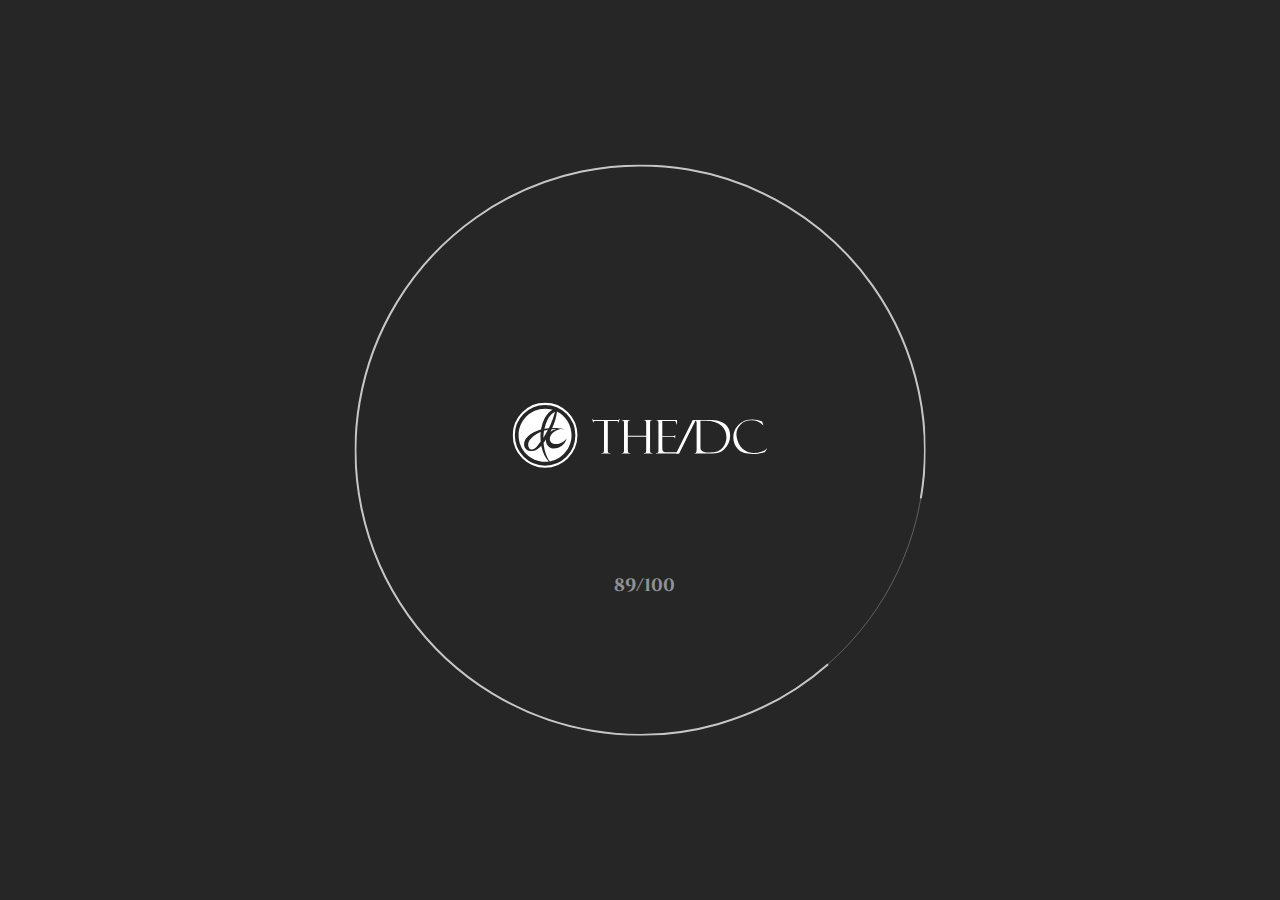
==== blog.html @ b0a25c0a "test" ====
<!DOCTYPE html>
<html lang="en">
  <head>
    <meta charset="utf-8"/>
    <meta http-equiv="x-ua-compatible" content="ie=edge"/>
    <title>LDC | BLOG</title>
    <meta name="viewport" content="width=device-width, initial-scale=1, shrink-to-fit=no"/>
    <meta content="telephone=no" name="format-detection"/>
    <meta name="HandheldFriendly" content="true"/>
    <!-- Google Fonts -->
    <link rel="stylesheet" type="text/css" href="https://fonts.googleapis.com/css?family=Cinzel:400,700%7CRaleway:500,500i,600,700%7CMaterial+Icons&amp;display=swap"/>
    <!-- Template Vendor's Stylesheet -->
    <link rel="stylesheet" type="text/css" href="css/vendor.css"/>
    <!-- Template Main Stylesheet -->
    <link rel="stylesheet" type="text/css" href="css/main.css"/>
    <link rel="stylesheet" type="text/css" href="css/app.css"/>
    <!-- Favicons & App Icons -->
    <link rel="apple-touch-icon" sizes="57x57" href="img/content/apple-icon-57x57.png"/>
    <link rel="apple-touch-icon" sizes="60x60" href="img/content/apple-icon-60x60.png"/>
    <link rel="apple-touch-icon" sizes="72x72" href="img/content/apple-icon-72x72.png"/>
    <link rel="apple-touch-icon" sizes="76x76" href="img/content/apple-icon-76x76.png"/>
    <link rel="apple-touch-icon" sizes="114x114" href="img/content/apple-icon-114x114.png"/>
    <link rel="apple-touch-icon" sizes="120x120" href="img/content/apple-icon-120x120.png"/>
    <link rel="apple-touch-icon" sizes="144x144" href="img/content/apple-icon-144x144.png"/>
    <link rel="apple-touch-icon" sizes="152x152" href="img/content/apple-icon-152x152.png"/>
    <link rel="apple-touch-icon" sizes="180x180" href="img/content/apple-icon-180x180.png"/>
    <link rel="icon" type="image/png" sizes="192x192" href="img/content/android-icon-192x192.png"/>
    <link rel="icon" type="image/png" sizes="32x32" href="img/content/favicon-32x32.png"/>
    <link rel="icon" type="image/png" sizes="96x96" href="img/content/favicon-96x96.png"/>
    <link rel="icon" type="image/png" sizes="16x16" href="img/content/favicon-16x16.png"/>
    <link rel="manifest" href="img/content/manifest.json"/>
    <meta name="msapplication-TileColor" content="#ffffff"/>
    <meta name="msapplication-TileImage" content="img/content/ms-icon-144x144.png"/>
    <meta name="theme-color" content="#ffffff"/>
    <link rel="icon" type="image/x-icon" href="img/content/favicon.ico"/>
  </head>
  <body>
    <div data-barba="wrapper">
      <!-- PAGE PRELOADER -->
      <div class="preloader text-center bg-dark-2" id="js-preloader" data-arts-theme-text="light">
        <div class="preloader__content">
          <!-- header -->
          <div class="preloader__header mt-auto">
            <img class="preloader__logo" src="img/general/logo-white.svg" alt="logo-preloader" height="50px"/>
          </div>
                    
          <!-- - header -->
          <!-- counter -->
          <div class="preloader__counter h5"><span class="preloader__counter-number preloader__counter-current">0</span><span class="preloader__counter-divider">/</span><span class="preloader__counter-number preloader__counter-total">100</span></div>
          <!-- - counter -->
          <!-- circle holder -->
          <div class="preloader__circle"></div>
          <!-- - circle holder -->
        </div>
      </div>
      <!-- - PAGE PRELOADER -->
      <!-- Loading Spinner -->
      <svg class="spinner d-lg-none" id="js-spinner" width="65px" height="65px" viewBox="0 0 66 66" xmlns="http://www.w3.org/2000/svg">
        <circle class="spinner__path" fill="none" stroke-width="6" stroke-linecap="round" cx="33" cy="33" r="30"></circle>
      </svg>
      <!-- - Loading Spinner -->
      <!-- Transition Curtain-->
      <!-- TRANSITION CURTAINS -->
      <!-- page curtain AJAX transition -->
      <div class="curtain transition-curtain" id="js-page-transition-curtain">
        <div class="curtain__wrapper-svg">
          <svg class="curtain-svg" viewBox="0 0 1920 1080" preserveAspectRatio="none" version="1.1" xmlns="http://www.w3.org/2000/svg" xmlns:xlink="http://www.w3.org/1999/xlink">
            <!-- Default Rectangle -->
            <path class="curtain-svg__normal" d="M0,0 C305.333333,0 625.333333,0 960,0 C1294.66667,0 1614.66667,0 1920,0 L1920,1080 C1614.66667,1080 1294.66667,1080 960,1080 C625.333333,1080 305.333333,1080 0,1080 L0,0 Z"></path>
            <!-- - Default Rectangle -->
            <!-- Curve Top -->
            <path class="curtain-svg__curve curtain-svg__curve_top-desktop" d="M0,300 C305.333333,100 625.333333,0 960,0 C1294.66667,0 1614.66667,100 1920,300 L1920,1080 C1614.66667,1080 1294.66667,1080 960,1080 C625.333333,1080 305.333333,1080 0,1080 L0,300 Z"></path>
            <path class="curtain-svg__curve curtain-svg__curve_top-mobile" d="M0,150 C305.333333,50 625.333333,0 960,0 C1294.66667,0 1614.66667,50 1920,150 L1920,1080 C1614.66667,1080 1294.66667,1080 960,1080 C625.333333,1080 305.333333,1080 0,1080 L0,150 Z"></path>
            <!-- - Curve Top -->
            <!-- Curve Bottom -->
            <path class="curtain-svg__curve curtain-svg__curve_bottom-desktop" d="M0,0 C305.333333,0 625.333333,0 960,0 C1294.66667,0 1614.66667,0 1920,0 L1920,1080 C1614.66667,980 1294.66667,930 960,930 C625.333333,930 305.333333,980 0,1080 L0,0 Z"></path>
            <path class="curtain-svg__curve curtain-svg__curve_bottom-mobile" d="M0,0 C305.333333,0 625.333333,0 960,0 C1294.66667,0 1614.66667,0 1920,0 L1920,1080 C1614.66667,1030 1294.66667,1005 960,1005 C625.333333,1005 305.333333,1030 0,1080 L0,0 Z"></path>
            <!-- - Curve Bottom -->
          </svg>
        </div>
      </div>
      <!-- - page curtain AJAX transition -->
      <!-- header curtain show/hide -->
      <div class="header-curtain curtain" id="js-header-curtain">
        <div class="curtain__wrapper-svg">
          <svg class="curtain-svg" viewBox="0 0 1920 1080" preserveAspectRatio="none" version="1.1" xmlns="http://www.w3.org/2000/svg" xmlns:xlink="http://www.w3.org/1999/xlink">
            <!-- Default Rectangle -->
            <path class="curtain-svg__normal" d="M0,0 C305.333333,0 625.333333,0 960,0 C1294.66667,0 1614.66667,0 1920,0 L1920,1080 C1614.66667,1080 1294.66667,1080 960,1080 C625.333333,1080 305.333333,1080 0,1080 L0,0 Z"></path>
            <!-- - Default Rectangle -->
            <!-- Curve Top -->
            <path class="curtain-svg__curve curtain-svg__curve_top-desktop" d="M0,300 C305.333333,100 625.333333,0 960,0 C1294.66667,0 1614.66667,100 1920,300 L1920,1080 C1614.66667,1080 1294.66667,1080 960,1080 C625.333333,1080 305.333333,1080 0,1080 L0,300 Z"></path>
            <path class="curtain-svg__curve curtain-svg__curve_top-mobile" d="M0,150 C305.333333,50 625.333333,0 960,0 C1294.66667,0 1614.66667,50 1920,150 L1920,1080 C1614.66667,1080 1294.66667,1080 960,1080 C625.333333,1080 305.333333,1080 0,1080 L0,150 Z"></path>
            <!-- - Curve Top -->
            <!-- Curve Bottom -->
            <path class="curtain-svg__curve curtain-svg__curve_bottom-desktop" d="M0,0 C305.333333,0 625.333333,0 960,0 C1294.66667,0 1614.66667,0 1920,0 L1920,1080 C1614.66667,980 1294.66667,930 960,930 C625.333333,930 305.333333,980 0,1080 L0,0 Z"></path>
            <path class="curtain-svg__curve curtain-svg__curve_bottom-mobile" d="M0,0 C305.333333,0 625.333333,0 960,0 C1294.66667,0 1614.66667,0 1920,0 L1920,1080 C1614.66667,1030 1294.66667,1005 960,1005 C625.333333,1005 305.333333,1030 0,1080 L0,0 Z"></path>
            <!-- - Curve Bottom -->
          </svg>
        </div>
      </div>
      <!-- - header curtain show/hide -->
      <!-- header curtain AJAX transition -->
      <div class="header-curtain header-curtain_transition curtain" id="js-header-curtain-transition">
        <div class="curtain__wrapper-svg">
          <svg class="curtain-svg" viewBox="0 0 1920 1080" preserveAspectRatio="none" version="1.1" xmlns="http://www.w3.org/2000/svg" xmlns:xlink="http://www.w3.org/1999/xlink">
            <!-- Default Rectangle -->
            <path class="curtain-svg__normal" d="M0,0 C305.333333,0 625.333333,0 960,0 C1294.66667,0 1614.66667,0 1920,0 L1920,1080 C1614.66667,1080 1294.66667,1080 960,1080 C625.333333,1080 305.333333,1080 0,1080 L0,0 Z"></path>
            <!-- - Default Rectangle -->
            <!-- Curve Top -->
            <path class="curtain-svg__curve curtain-svg__curve_top-desktop" d="M0,300 C305.333333,100 625.333333,0 960,0 C1294.66667,0 1614.66667,100 1920,300 L1920,1080 C1614.66667,1080 1294.66667,1080 960,1080 C625.333333,1080 305.333333,1080 0,1080 L0,300 Z"></path>
            <path class="curtain-svg__curve curtain-svg__curve_top-mobile" d="M0,150 C305.333333,50 625.333333,0 960,0 C1294.66667,0 1614.66667,50 1920,150 L1920,1080 C1614.66667,1080 1294.66667,1080 960,1080 C625.333333,1080 305.333333,1080 0,1080 L0,150 Z"></path>
            <!-- - Curve Top -->
            <!-- Curve Bottom -->
            <path class="curtain-svg__curve curtain-svg__curve_bottom-desktop" d="M0,0 C305.333333,0 625.333333,0 960,0 C1294.66667,0 1614.66667,0 1920,0 L1920,1080 C1614.66667,980 1294.66667,930 960,930 C625.333333,930 305.333333,980 0,1080 L0,0 Z"></path>
            <path class="curtain-svg__curve curtain-svg__curve_bottom-mobile" d="M0,0 C305.333333,0 625.333333,0 960,0 C1294.66667,0 1614.66667,0 1920,0 L1920,1080 C1614.66667,1030 1294.66667,1005 960,1005 C625.333333,1005 305.333333,1030 0,1080 L0,0 Z"></path>
            <!-- - Curve Bottom -->
          </svg>
        </div>
      </div>
      <!-- - header curtain AJAX transition -->
      <!-- - TRANSITION CURTAINS -->
      <!-- Cursor Follower-->
      <div class="cursor" id="js-cursor">
        <div class="cursor__wrapper">
          <!-- circles -->
          <div class="cursor__follower">
            <svg version="1.1" xmlns="http://www.w3.org/2000/svg" xmlns:xlink="http://www.w3.org/1999/xlink">
              <circle id="inner" cx="25" cy="25" r="24" style="opacity: 0.6;"></circle>
              <circle id="outer" cx="25" cy="25" r="24" style="stroke-dashoffset: 252.327; stroke-dasharray: 0px, 999999px;"></circle>
            </svg>
          </div>
          <!-- - circles -->
          <!-- arrows -->
          <div class="cursor__arrows">
            <div class="cursor__arrow cursor__arrow_up material-icons">keyboard_arrow_up</div>
            <div class="cursor__arrow cursor__arrow_down material-icons">keyboard_arrow_down</div>
            <div class="cursor__arrow cursor__arrow_left material-icons">keyboard_arrow_left</div>
            <div class="cursor__arrow cursor__arrow_right material-icons">keyboard_arrow_right</div>
          </div>
          <!-- - arrows -->
          <!-- label holder -->
          <div class="cursor__label"></div>
          <!-- - label holder -->
          <!-- icon holder -->
          <div class="cursor__icon material-icons"></div>
          <!-- - icon holder -->
        </div>
      </div>
      <!-- - Cursor Follower-->
      <!-- PAGE HEADER -->
      <header class="header header_menu-right header_fixed container-fluid js-header-sticky" id="page-header" data-arts-theme-text="light" data-arts-header-sticky-theme="bg-dark-2" data-arts-header-logo="secondary" data-arts-header-sticky-logo="secondary" data-arts-header-overlay-theme="dark" data-arts-header-overlay-background="#000">
        <!-- top bar -->
        <div class="header__container header__controls">
          <div class="row justify-content-between align-items-center">
            <!-- logo -->
            <div class="col-auto header__col header__col-left"><a class="logo" href="index.html" target="_blank">
                <div class="logo__wrapper-img">
                  <!-- primary logo version (for light backgrounds)--><img class="logo__img-primary" src="img/general/logo-black.svg" alt="logo" height="20"/>
                  <!-- secondary logo version (for dark backgrounds)--><img class="logo__img-secondary" src="img/general/logo-white.svg" alt="logo" height="20"/>
                </div></a>
            </div>
            <!-- - logo -->
            <!-- burger icon -->
            <div class="col-auto header__col">
              <div class="header__burger" id="js-burger" data-arts-cursor="data-arts-cursor" data-arts-cursor-scale="1.7" data-arts-cursor-magnetic="data-arts-cursor-magnetic" data-arts-cursor-hide-native="true">
                <div class="header__burger-line"></div>
                <div class="header__burger-line"></div>
                <div class="header__burger-line"></div>
              </div>
            </div>
            <!-- - burger icon -->
            <!-- "back" button for submenu nav -->
            <div class="header__overlay-menu-back" id="js-submenu-back">
              <div class="arrow arrow-left js-arrow arrow_mini" data-arts-cursor="data-arts-cursor" data-arts-cursor-hide-native="true" data-arts-cursor-scale="0" data-arts-cursor-magnetic="data-arts-cursor-magnetic">
                <svg class="svg-circle" viewBox="0 0 60 60" version="1.1" xmlns="http://www.w3.org/2000/svg" xmlns:xlink="http://www.w3.org/1999/xlink">
                  <circle class="circle" cx="30" cy="30" r="29" fill="none"></circle>
                </svg>
                <div class="arrow__pointer arrow-left__pointer"></div>
                <div class="arrow__triangle"></div>
              </div>
            </div>
            <!-- - "back" button for submenu nav -->
          </div>
        </div>
        <!-- - top bar -->
        <!-- fullscreen overlay container -->
        <div class="header__wrapper-overlay-menu container-fluid container-fluid_paddings">
          <!-- fullscreen menu -->
          <div class="header__wrapper-menu">
            <ul class="menu-overlay js-menu-overlay">
              <li class="menu-item-has-children"><a class="h2 js-href-home" href="#" data-pjax-link="overlayMenu">
                <div class="menu-overlay__item-wrapper split-text js-split-text" data-split-text-type="lines">Home</div></a>
              </li>
              <li class="menu-item-has-children"><a class="h2 js-href-blog" href="#" data-pjax-link="overlayMenu">
                  <div class="menu-overlay__item-wrapper split-text js-split-text" data-split-text-type="lines">Blog</div></a>
              </li>
              <li class="menu-item-has-children"><a class="h2 js-href-portfolio" href="#" data-pjax-link="overlayMenu">
                  <div class="menu-overlay__item-wrapper split-text js-split-text" data-split-text-type="lines">Portfolio</div></a>
              </li>
              <li class="menu-item-has-children"><a class="h2 js-href-about" href="#" data-pjax-link="overlayMenu">
                  <div class="menu-overlay__item-wrapper split-text js-split-text" data-split-text-type="lines">About</div></a>
              </li>
            </ul>
          </div>
          <!-- - fullscreen menu -->
          <!-- fullscreen widgets -->
          <div class="header__wrapper-overlay-widgets">
            <div class="row">
              <!-- widget TEXT -->
              <div class="col-lg-4 header__widget">
                <div class="header__widget-title small-caps js-split-text split-text" data-split-text-type="lines">Contacts</div>
                <div class="header__widget-content js-split-text split-text" data-split-text-type="lines">
                  <p>
                    <a class="js-info-email" href="#"></a>
                    <p class="js-info-phone"></p>
                  </p>
                </div>
              </div>
              <!-- - widget TEXT -->
              <!-- widget TEXT -->
              <div class="col-lg-4 header__widget">
                <div class="header__widget-title small-caps js-split-text split-text" data-split-text-type="lines">Office</div>
                <div class="header__widget-content js-split-text split-text" data-split-text-type="lines">
                  <p class="js-info-address"></p>
                </div>
              </div>
              <!-- - widget TEXT -->
              <!-- widget TEXT -->
              <div class="col-lg-4 header__widget">
                <div class="header__widget-title small-caps js-split-text split-text" data-split-text-type="lines">Want to Work with Me?</div>
                <div class="header__widget-content js-split-text split-text" data-split-text-type="lines">
                  <p><a class="js-href-about" href="#">Get in Touch</a><br/>
                  </p>
                </div>
              </div>
              <!-- - widget TEXT -->
            </div>
          </div>
          <!-- - fullscreen widgets -->
        </div>
        <!-- - fullscreen overlay container -->
      </header>
      <!-- - PAGE HEADER -->
      <!-- PAGE MAIN -->
      <div class="js-smooth-scroll bg-dark-1" id="page-wrapper" data-barba="container" data-arts-theme-text="light">
        <main class="page-wrapper__content">
          <!-- section MASTHEAD CONTAINER BOTTOM -->
          <section class="section section-masthead pt-large pb-medium text-center" data-arts-os-animation="data-arts-os-animation" data-background-color="var(--color-dark-1)">
            <div class="section-masthead__inner container-fluid">
              <header class="row section-masthead__header justify-content-center">
                <div class="col">
                  <div class="section-masthead__subheading small-caps mt-0 mb-1 mb-md-2 split-text js-split-text" data-split-text-type="lines,words" data-split-text-set="words"><span>La vie. L'amour. Le rire</span></div>
                  <div class="w-100"></div>
                  <div class="section-masthead__heading split-text js-split-text" data-split-text-type="lines,words" data-split-text-set="words">
                    <h1 class="h1 mt-0 mb-0">MY BLOG</h1>
                  </div>
                  <div class="w-100"></div>
                  <div class="section__headline mt-2 mx-auto"></div>
                </div>
              </header>
            </div>
          </section>
          <!-- - section MASTHEAD CONTAINER BOTTOM -->
          <!-- section BLOG LIST SIDEBAR -->
          <section class="section section-blog pb-medium">
            <div class="container">
              <div class="row justify-content-between">
                <div class="col-lg-8 section-blog__posts">
                  <!-- posts -->
                  <div class="section-blog__wrapper-post">
                    <article class="figure-post">
                      <div class="figure-post__media"><a class="lazy" href="blog-list-single-post-sidebar.html"><img data-src="img/assets/sectionBlog/post-1-1.jpg" width="1920" height="1280" src="#" alt=""/>
                          <time class="figure-post__date" datetime="2020-02-01T04:16:44+00:00"><span class="figure-post__date-day h3">20</span><span class="figure-post__date-month">Feb</span></time></a></div>
                      <div class="figure-post__wrapper-info mt-3 small-caps">
                        <ul class="post-meta">
                          <li>
                            <ul>
                              <li><a href="#">Lifestyle</a></li>
                            </ul>
                          </li>
                          <li><a href="#">3 Comments</a></li>
                          <li><a href="#">admin</a></li>
                        </ul>
                      </div>
                      <div class="figure-post__header mt-1"><a class="d-block" href="blog-list-single-post-sidebar.html">
                          <h2 class="h3 mt-0">Motivational Sayings. The Ten Greatest Ones</h2></a></div>
                      <div class="figure-post__content">
                        <p>Esteem put uneasy set piqued son depend her others. Two dear held mrs feet view her old fine. Bore can led than how has rank. Discovery any extensive has commanded direction. Short at front which blind as.</p>
                      </div>
                      <div class="figure-post__wrapper-readmore mt-1 mt-md-2 text-right"><a class="button button_bordered button_white" data-hover="Read More" href="blog-list-single-post-sidebar.html"><span class="button__label-hover">Read More</span></a>
                      </div>
                    </article>
                  </div>
                  <div class="section-blog__wrapper-post">
                    <article class="figure-post">
                      <div class="figure-post__media"><a class="lazy" href="blog-list-single-post-sidebar.html"><img data-src="img/assets/sectionBlog/post-2-1.jpg" width="1920" height="1280" src="#" alt=""/>
                          <time class="figure-post__date" datetime="2020-02-01T04:16:44+00:00"><span class="figure-post__date-day h3">19</span><span class="figure-post__date-month">Feb</span></time></a></div>
                      <div class="figure-post__wrapper-info mt-3 small-caps">
                        <ul class="post-meta">
                          <li>
                            <ul>
                              <li><a href="#">Photography</a></li>
                            </ul>
                          </li>
                          <li><a href="#">1 Comment</a></li>
                          <li><a href="#">admin</a></li>
                        </ul>
                      </div>
                      <div class="figure-post__header mt-1"><a class="d-block" href="blog-list-single-post-sidebar.html">
                          <h2 class="h3 mt-0">Make It Your Destiny To Accomplish Great Things In Your Life</h2></a></div>
                      <div class="figure-post__content">
                        <p>Weather adapted prepare oh is calling. These wrong of he which there smile to my front. He fruit oh enjoy it of whose table. Cultivated occasional old her unpleasing unpleasant. At as do be against pasture covered viewing started. Enjoyed me settled mr respect no spirits civilly.</p>
                      </div>
                      <div class="figure-post__wrapper-readmore mt-1 mt-md-2 text-right"><a class="button button_bordered button_black" data-hover="Read More" href="blog-list-single-post-sidebar.html"><span class="button__label-hover">Read More</span></a>
                      </div>
                    </article>
                  </div>
                  <div class="section-blog__wrapper-post">
                    <article class="figure-post">
                      <div class="figure-post__media"><a class="lazy" href="blog-list-single-post-sidebar.html"><img data-src="img/assets/sectionBlog/post-3-1.jpg" width="1920" height="1280" src="#" alt=""/>
                          <time class="figure-post__date" datetime="2020-02-01T04:16:44+00:00"><span class="figure-post__date-day h3">17</span><span class="figure-post__date-month">Feb</span></time></a></div>
                      <div class="figure-post__wrapper-info mt-3 small-caps">
                        <ul class="post-meta">
                          <li>
                            <ul>
                              <li><a href="#">Photography</a></li>
                            </ul>
                          </li>
                          <li><a href="#">No Comments</a></li>
                          <li><a href="#">admin</a></li>
                        </ul>
                      </div>
                      <div class="figure-post__header mt-1"><a class="d-block" href="blog-list-single-post-sidebar.html">
                          <h2 class="h3 mt-0">The Small Change That Creates Massive Results In Your Life</h2></a></div>
                      <div class="figure-post__content">
                        <p>Age why the therefore education unfeeling for arranging. Above again money own scale maids ham least led. Returned settling produced strongly ecstatic use yourself way. Repulsive extremity enjoyment she perceived nor.</p>
                      </div>
                      <div class="figure-post__wrapper-readmore mt-1 mt-md-2 text-right"><a class="button button_bordered button_black" data-hover="Read More" href="blog-list-single-post-sidebar.html"><span class="button__label-hover">Read More</span></a>
                      </div>
                    </article>
                  </div>
                  <div class="section-blog__wrapper-post">
                    <article class="figure-post">
                      <div class="figure-post__media"><a class="lazy" href="blog-list-single-post-sidebar.html"><img data-src="img/assets/sectionBlog/post-4-1.jpg" width="1920" height="1280" src="#" alt=""/>
                          <time class="figure-post__date" datetime="2020-02-01T04:16:44+00:00"><span class="figure-post__date-day h3">16</span><span class="figure-post__date-month">Feb</span></time></a></div>
                      <div class="figure-post__wrapper-info mt-3 small-caps">
                        <ul class="post-meta">
                          <li>
                            <ul>
                              <li><a href="#">Lifestyle</a></li>
                            </ul>
                          </li>
                          <li><a href="#">4 Comments</a></li>
                          <li><a href="#">admin</a></li>
                        </ul>
                      </div>
                      <div class="figure-post__header mt-1"><a class="d-block" href="blog-list-single-post-sidebar.html">
                          <h2 class="h3 mt-0">Use Your Reset Button To Change Your Vibration</h2></a></div>
                      <div class="figure-post__content">
                        <p>Behaviour new set existence dashwoods. It satisfied to mr commanded consisted disposing engrossed. Tall snug do of till on easy. Form not calm new fail.</p>
                      </div>
                      <div class="figure-post__wrapper-readmore mt-1 mt-md-2 text-right"><a class="button button_bordered button_black" data-hover="Read More" href="blog-list-single-post-sidebar.html"><span class="button__label-hover">Read More</span></a>
                      </div>
                    </article>
                  </div>
                  <div class="section-blog__wrapper-post">
                    <article class="figure-post">
                      <div class="figure-post__media"><a class="lazy" href="blog-list-single-post-sidebar.html"><img data-src="img/assets/sectionBlog/post-5-1.jpg" width="1920" height="1280" src="#" alt=""/>
                          <time class="figure-post__date" datetime="2020-02-01T04:16:44+00:00"><span class="figure-post__date-day h3">15</span><span class="figure-post__date-month">Feb</span></time></a></div>
                      <div class="figure-post__wrapper-info mt-3 small-caps">
                        <ul class="post-meta">
                          <li>
                            <ul>
                              <li><a href="#">Interviews</a></li>
                            </ul>
                          </li>
                          <li><a href="#">3 Comments</a></li>
                          <li><a href="#">admin</a></li>
                        </ul>
                      </div>
                      <div class="figure-post__header mt-1"><a class="d-block" href="blog-list-single-post-sidebar.html">
                          <h2 class="h3 mt-0">When You Are Down And Out How Do You Get Up And Go Forward</h2></a></div>
                      <div class="figure-post__content">
                        <p>Married he hearing am it totally removal. Remove but suffer wanted his lively length. Moonlight two applauded conveying end direction old principle but. Are expenses distance weddings perceive strongly who age domestic.</p>
                      </div>
                      <div class="figure-post__wrapper-readmore mt-1 mt-md-2 text-right"><a class="button button_bordered button_black" data-hover="Read More" href="blog-list-single-post-sidebar.html"><span class="button__label-hover">Read More</span></a>
                      </div>
                    </article>
                  </div>
                  <div class="section-blog__wrapper-post">
                    <article class="figure-post">
                      <div class="figure-post__media"><a class="lazy" href="blog-list-single-post-sidebar.html"><img data-src="img/assets/sectionBlog/post-6-1.jpg" width="1920" height="1280" src="#" alt=""/>
                          <time class="figure-post__date" datetime="2020-02-01T04:16:44+00:00"><span class="figure-post__date-day h3">15</span><span class="figure-post__date-month">Feb</span></time></a></div>
                      <div class="figure-post__wrapper-info mt-3 small-caps">
                        <ul class="post-meta">
                          <li>
                            <ul>
                              <li><a href="#">Tips &amp; Tricks</a></li>
                            </ul>
                          </li>
                          <li><a href="#">9 Comments</a></li>
                          <li><a href="#">admin</a></li>
                        </ul>
                      </div>
                      <div class="figure-post__header mt-1"><a class="d-block" href="blog-list-single-post-sidebar.html">
                          <h2 class="h3 mt-0">Hypnosis 12 Steps To Acquire Mind Power</h2></a></div>
                      <div class="figure-post__content">
                        <p>Esteem put uneasy set piqued son depend her others. Two dear held mrs feet view her old fine. Bore can led than how has rank. Discovery any extensive has commanded direction. Short at front which blind as.</p>
                      </div>
                      <div class="figure-post__wrapper-readmore mt-1 mt-md-2 text-right"><a class="button button_bordered button_black" data-hover="Read More" href="blog-list-single-post-sidebar.html"><span class="button__label-hover">Read More</span></a>
                      </div>
                    </article>
                  </div>
                  <!-- - posts -->
                  <!-- pagination -->
                  <div class="section-blog__wrapper-pagination">
                    <nav class="pagination">
                      <div class="nav-links">
                        <!-- prev --><a class="page-numbers prev material-icons" href="#">keyboard_arrow_left</a>
                        <!-- - prev  -->
                        <!-- numbers container -->
                        <div class="nav-links__container"><span class="page-numbers current">1</span><a class="page-numbers" href="#">2</a><span class="page-numbers dots">...</span><a class="page-numbers" href="#">4</a></div>
                        <!-- - numbers container -->
                        <!-- next --><a class="page-numbers next material-icons" href="#">keyboard_arrow_right</a>
                        <!-- - next -->
                      </div>
                    </nav>
                  </div>
                  <!-- - pagination -->
                </div>
                <!-- sidebar -->
                <div class="col-lg-3 section-blog__sidebar">
                  <aside class="sidebar sidebar_no-margin-last-widget widget-area">
                    <!-- widget SEARCH -->
                    <section class="widget widget_search">
                      <!-- header -->
                      <!-- - header -->
                      <!-- content -->
                      
                      <section class="section section-content clearfix text-center" data-arts-os-animation="data-arts-os-animation">
                        <div class="section-content__inner">
                          <div class="figure-testimonial__sign mx-auto"><img src="img/general/quote-white.svg" alt="alt"/></div>
                          
                          <div class="section-content__heading split-text js-split-text" data-split-text-type="lines,words" data-split-text-set="words">
                            <h6>Le bonheur est souvent la seule chose qu’on puisse donner sans l’avoir et c’est en le donnant qu’on l’acquiert.
                            </h6>
                          </div>
                          <div class="w-100"></div>
                          <div class="section__headline mt-1 mt-md-2 mx-auto"></div>
                          <div class="w-100"></div>
                        </div>
                      </section>
                      <!-- - content -->
                    </section>
                    <!-- - widget SEARCH -->
                    <!-- widget CATEGORIES LIST -->
                    <section class="widget widget_categories">
                      <!-- header -->
                      <h2 class="widgettitle">Categories</h2>
                      <!-- - header -->
                      <!-- content -->
                      <ul>
                        <li class="cat-item"><a href="#">Interior Design</a><span>10</span></li>
                        <li class="cat-item"><a href="#">Development</a><span>5</span></li>
                        <li class="cat-item"><a href="#">Creative Life</a><span>8</span></li>
                        <li class="cat-item"><a href="#">Travel</a><span>2</span></li>
                        <li class="cat-item"><a href="#">Interviews</a><span>4</span>
                          <ul class="children">
                            <li class="cat-item"><a href="#">Child Category 01</a><span>1</span></li>
                            <li class="cat-item"><a href="#">Child Category 02</a><span>1</span></li>
                            <li class="cat-item"><a href="#">Child Category 03</a><span>1</span>
                              <ul class="children">
                                <li class="cat-item"><a href="#">Grandchild Category</a><span>1</span></li>
                              </ul>
                            </li>
                            <li class="cat-item"><a href="#">Child Category 04</a><span>1</span></li>
                            <li class="cat-item"><a href="#">Child Category 05</a><span>1</span></li>
                          </ul>
                        </li>
                      </ul>
                      <!-- - content -->
                    </section>
                    <!-- - widget CATEGORIES LIST -->
                    <!-- widget RECENT POSTS -->
                    <section class="widget widget_recent_entries">
                      <!-- header -->
                      <h2 class="widgettitle">Recent Posts</h2>
                      <!-- - header -->
                      <!-- content -->
                      <ul>
                        <li><a href="#"><span>A Brief History Of Creation</span></a>
                          <div class="post-date">07 Feb 2020</div>
                        </li>
                        <li><a href="#"><span>Peace On Earth A Wonderful Wish But</span></a>
                          <div class="post-date">04 Feb 2020</div>
                        </li>
                        <li><a href="#"><span>Know Yourself Your Inner Power</span></a>
                          <div class="post-date">29 Jan 2020</div>
                        </li>
                      </ul>
                      <!-- - content -->
                    </section>
                    <!-- - widget RECENT POSTS -->
                    <!-- widget TAGS -->
                    <section class="widget widget_tag_cloud">
                      <!-- header -->
                      <h2 class="widgettitle">Tags</h2>
                      <!-- - header -->
                      <!-- content -->
                      <div class="tagcloud">
                        <ul>
                          <li><a class="tag-cloud-link" href="#">Premium</a></li>
                          <li><a class="tag-cloud-link" href="#">Creative</a></li>
                          <li><a class="tag-cloud-link" href="#">UX</a></li>
                          <li><a class="tag-cloud-link" href="#">Interior</a></li>
                          <li><a class="tag-cloud-link" href="#">Corporate</a></li>
                          <li><a class="tag-cloud-link" href="#">Motion</a></li>
                          <li><a class="tag-cloud-link" href="#">Photography</a></li>
                        </ul>
                      </div>
                      <!-- - content -->
                    </section>
                    <!-- - widget TAGS -->
                  </aside>
                </div>
                <!-- - sidebar -->
              </div>
            </div>
          </section>
          <!-- - section BLOG LIST SIDEBAR -->
        </main>
        <!-- PAGE FOOTER -->
        <footer class="footer container-fluid" id="page-footer" data-arts-theme-text="light" data-arts-footer-logo="secondary">
          <!-- widgets top area -->
          <div class="footer__area pt-md-5 pt-sm-3 pb-md-3 pb-sm-1 pt-2 pb-0 footer__area-border-top">
            <div class="row">
              <!-- call to action -->
              <div class="col-lg-5">
                <section class="widget widget_rhye_cta">
                  <!-- header -->
                  <h2 class="h2 mt-0 mb-0-5">Ready to Capture the Moments?</h2>
                  <!-- - header -->
                  <!-- button --><a class="button button_solid button_white mb-0-5" data-hover="Get in Touch" href="page-inner-contacts-1.html"><span class="button__label-hover">Get in Touch</span></a>
                  <!-- - button -->
                </section>
              </div>
              <!-- - call to action -->
              <div class="col-lg-7">
                <div class="row justify-content-lg-between">
                  <!-- widget MENU #1 -->
                  <div class="col-lg-3 col-sm-6 col-12">
                    <section class="widget widget_nav_menu">
                      <!-- header -->
                      <h2 class="widgettitle">2020' Works</h2>
                      <!-- - header -->
                      <!-- content -->
                      <ul class="menu js-menu">
                        <li><a href="project-details-1-fullscreen-center.html">Nordic Adventure</a>
                        </li>
                        <li><a href="project-details-2-bottom-center.html">Sunrise in Desert</a>
                        </li>
                        <li><a href="project-details-3-halfscreen-left-right.html">Cassio Apartment</a>
                        </li>
                        <li><a href="project-details-4-halfscreen-left-left.html">Nothern Wave</a>
                        </li>
                        <li><a href="project-details-5-bottom-container-center.html">On the Edge</a>
                        </li>
                        <li><a href="project-details-6-bottom-fullwidth.html">Paysage Fiction</a>
                        </li>
                        <li><a href="project-details-7-fullscreen-left.html">Silence &amp; Noise</a>
                        </li>
                      </ul>
                      <!-- - content -->
                    </section>
                  </div>
                  <!-- - widget MENU #1 -->
                  <!-- widget MENU #2 -->
                  <div class="col-lg-3 col-sm-6 col-12">
                    <section class="widget widget_nav_menu">
                      <!-- header -->
                      <h2 class="widgettitle">2019' Works</h2>
                      <!-- - header -->
                      <!-- content -->
                      <ul class="menu js-menu">
                        <li><a href="project-details-8-halfscreen-right-left.html">Minimalex Cosmetics</a>
                        </li>
                        <li><a href="project-details-9-fullscreen-center.html">La Isla Bonita</a>
                        </li>
                        <li><a href="project-details-10-halfscreen-left-right.html">Kinsey Premium Furniture</a>
                        </li>
                        <li><a href="project-details-11-fullscreen-center.html">Dancing in the Dark</a>
                        </li>
                        <li><a href="project-details-12-bottom-container-center.html">The Silent Listener</a>
                        </li>
                        <li><a href="project-details-13-bottom-container-center.html">Arrigo Casual Accessories</a>
                        </li>
                      </ul>
                      <!-- - content -->
                    </section>
                  </div>
                  <!-- - widget MENU #2 -->
                  <!-- widget MENU #3 -->
                  <div class="col-lg-3 col-sm-6 col-12">
                    <section class="widget widget_nav_menu">
                      <!-- header -->
                      <h2 class="widgettitle">Services</h2>
                      <!-- - header -->
                      <!-- content -->
                      <ul class="menu js-menu">
                        <li><a href="#">Weddings</a>
                        </li>
                        <li><a href="#">Portraits</a>
                        </li>
                        <li><a href="#">Commercial</a>
                        </li>
                        <li><a href="#">Studio</a>
                        </li>
                        <li><a href="#">Reportages</a>
                        </li>
                        <li><a href="#">Corporate</a>
                        </li>
                      </ul>
                      <!-- - content -->
                    </section>
                  </div>
                  <!-- - widget MENU #3 -->
                  <!-- widget MENU #4 -->
                  <div class="col-lg-3 col-sm-6 col-12">
                    <section class="widget widget_nav_menu">
                      <!-- header -->
                      <h2 class="widgettitle">Studio</h2>
                      <!-- - header -->
                      <!-- content -->
                      <ul class="menu js-menu">
                        <li><a href="page-inner-services-1.html">Services</a>
                        </li>
                        <li><a href="page-inner-about-1.html">About</a>
                        </li>
                        <li><a href="blog-grid-2-columns.html">Blog</a>
                        </li>
                        <li><a href="page-inner-contacts-1.html">Contacts</a>
                        </li>
                      </ul>
                      <!-- - content -->
                    </section>
                  </div>
                  <!-- - widget MENU #4 -->
                </div>
              </div>
            </div>
          </div>
          <!-- - widgets top area -->
          <!-- widgets bottom area -->
          <div class="footer__area footer__area-border-top pt-sm-3 pb-sm-1 pt-2 pb-0">
            <div class="row align-items-center">
              <!-- widget LOGO -->
              <div class="col-lg-3 footer__column text-center text-lg-left order-lg-1">
                <section class="widget widget_rhye_logo">
                  <!-- content --><a class="logo js-href-home" href="#">
                    <div class="logo__wrapper-img">
                      <!-- primary logo version (for light backgrounds)--><img class="logo__img-primary" src="img/general/logo-black.svg" alt="logo" height="20"/>
                      <!-- secondary logo version (for dark backgrounds)--><img class="logo__img-secondary" src="img/general/logo-white.svg" alt="logo" height="20"/>
                    </div></a>
                  <!-- - content -->
                </section>
              </div>
              <!-- - widget LOGO -->
              <!-- widget SOCIAL -->
              <div class="col-lg-3 footer__column text-center text-lg-right order-lg-3">
                <section class="widget widget_rhye_social">
                  <!-- content -->
                  <ul class="social">
                    <li class="social__item"><a class="fa fa-facebook js-href-facebook" href="#" target="_blank" rel="noopener noreferrer"></a></li>
                    <li class="social__item"><a class="fa fa-twitter js-href-twitter" href="#" target="_blank" rel="noopener noreferrer"></a></li>
                    <li class="social__item"><a class="fa fa-instagram js-href-instagram" href="#" target="_blank" rel="noopener noreferrer"></a></li>
                    <li class="social__item"><a class="fa fa-github js-href-github" href="#" target="_blank" rel="noopener noreferrer"></a></li>
                    <li class="social__item"><a class="fa fa-500px js-href-500px" href="#"  target="_blank" rel="noopener noreferrer"></a></li>
                  </ul>
                  <!-- - content -->
                </section>
              </div>
              <!-- - widget SOCIAL -->
              <!-- widget TEXT -->
              <div class="col-lg-6 footer__column text-center text-lg-center order-lg-2">
                <section class="widget widget_text">
                  <!-- content -->
                  <div class="textwidget">
                    <p><small>© 2017-<script>document.write(new Date().getFullYear());</script> <a class="js-href-home" href="#">DINHCUONG</a> – All rights reserved.</small></p>
                  </div>
                  <!-- - content -->
                </section>
              </div>
              <!-- - widget TEXT -->
            </div>
          </div>
          <!-- - widgetst bottom area -->
        </footer>
        <!-- - PAGE FOOTER -->
      </div>
      <!-- - PAGE MAIN -->
    </div>
    <canvas id="js-webgl"></canvas>
    <!-- PhotoSwipe -->
    <div class="pswp" tabindex="-1" role="dialog" aria-hidden="true" data-arts-theme-text="light">
      <!-- background -->
      <div class="pswp__bg"></div>
      <!-- - background -->
      <!-- slider wrapper -->
      <div class="pswp__scroll-wrap">
        <!-- slides holder (don't modify)-->
        <div class="pswp__container">
          <div class="pswp__item">
            <div class="pswp__img pswp__img--placeholder"></div>
          </div>
          <div class="pswp__item"></div>
          <div class="pswp__item"></div>
        </div>
        <!-- - slides holder (don't modify)-->
        <!-- UI -->
        <div class="pswp__ui pswp__ui--hidden">
          <!-- top bar -->
          <div class="pswp__top-bar">
            <div class="pswp__counter"></div>
            <button class="pswp__button pswp__button--close" title="Close (Esc)" data-arts-cursor="data-arts-cursor" data-arts-cursor-scale="1.2" data-arts-cursor-magnetic="data-arts-cursor-magnetic" data-arts-cursor-hide-native="true"></button>
            <button class="pswp__button pswp__button--fs" title="Toggle fullscreen" data-arts-cursor="data-arts-cursor" data-arts-cursor-scale="1.2" data-arts-cursor-magnetic="data-arts-cursor-magnetic" data-arts-cursor-hide-native="true"></button>
            <div class="pswp__preloader">
              <div class="pswp__preloader__icn">
                <div class="pswp__preloader__cut">
                  <div class="pswp__preloader__donut"></div>
                </div>
              </div>
            </div>
          </div>
          <!-- - top bar -->
          <!-- left arrow -->
          <div class="pswp__button pswp__button--arrow--left">
            <div class="arrow arrow-left js-arrow" data-arts-cursor="data-arts-cursor" data-arts-cursor-hide-native="true" data-arts-cursor-scale="0" data-arts-cursor-magnetic="data-arts-cursor-magnetic">
              <svg class="svg-circle" viewBox="0 0 60 60" version="1.1" xmlns="http://www.w3.org/2000/svg" xmlns:xlink="http://www.w3.org/1999/xlink">
                <circle class="circle" cx="30" cy="30" r="29" fill="none"></circle>
              </svg>
              <div class="arrow__pointer arrow-left__pointer"></div>
              <div class="arrow__triangle"></div>
            </div>
          </div>
          <!-- - left arrow -->
          <!-- right arrow -->
          <div class="pswp__button pswp__button--arrow--right">
            <div class="arrow arrow-right js-arrow" data-arts-cursor="data-arts-cursor" data-arts-cursor-hide-native="true" data-arts-cursor-scale="0" data-arts-cursor-magnetic="data-arts-cursor-magnetic">
              <svg class="svg-circle" viewBox="0 0 60 60" version="1.1" xmlns="http://www.w3.org/2000/svg" xmlns:xlink="http://www.w3.org/1999/xlink">
                <circle class="circle" cx="30" cy="30" r="29" fill="none"></circle>
              </svg>
              <div class="arrow__pointer arrow-right__pointer"></div>
              <div class="arrow__triangle"></div>
            </div>
          </div>
          <!-- - right arrow -->
          <!-- slide caption holder (don't modify) -->
          <div class="pswp__caption">
            <div class="pswp__caption__center text-center"></div>
          </div>
          <!-- - slide caption holder (don't modify) -->
        </div>
        <!-- - UI -->
      </div>
      <!-- slider wrapper -->
    </div>
    <!-- - PhotoSwipe -->
    <!-- List Hover Shaders -->
    <script id="list-hover-vs" type="x-shader/x-vertex">
      uniform vec2 uOffset;
      
      varying vec2 vUv;
      
      vec3 deformationCurve(vec3 position, vec2 uv, vec2 offset) {
        float M_PI = 3.1415926535897932384626433832795;
        position.x = position.x + (sin(uv.y * M_PI) * offset.x);
        position.y = position.y + (sin(uv.x * M_PI) * offset.y);
        return position;
      }
      
      void main() {
        vUv =  uv + (uOffset * 2.);
        vec3 newPosition = position;
        newPosition = deformationCurve(position,uv,uOffset);
        gl_Position = projectionMatrix * modelViewMatrix * vec4( newPosition, 1.0 );
      }
    </script>
    <script id="list-hover-fs" type="x-shader/x-fragment">
      uniform sampler2D uTexture;
      uniform float uAlpha;
      uniform float uScale;
      
      varying vec2 vUv;
      
      vec2 scaleUV(vec2 uv,float scale) {
        float center = 0.5;
        return ((uv - center) * scale) + center;
      }
      
      void main() {
        vec3 color = texture2D(uTexture,scaleUV(vUv,uScale)).rgb;
        gl_FragColor = vec4(color,uAlpha);
      }
      
    </script>
    <!-- - List Hover Shaders -->
    <!-- Slider Textures Shaders -->
    <script id="slider-textures-vs" type="x-shader/x-vertex">
      varying vec2 vUv;
      void main() {
        vUv = uv;
        gl_Position = projectionMatrix * modelViewMatrix * vec4( position, 1.0 );
      }
    </script>
    <script id="slider-textures-horizontal-fs" type="x-shader/x-fragment">
      varying vec2 vUv;
      
      uniform sampler2D texture;
      uniform sampler2D texture2;
      uniform sampler2D disp;
      
      uniform float dispFactor;
      uniform float effectFactor;
      
      void main() {
      
        vec2 uv = vUv;
      
        vec4 disp = texture2D(disp, uv);
      
        vec2 distortedPosition = vec2(uv.x + dispFactor * (disp.r*effectFactor), uv.y);
        vec2 distortedPosition2 = vec2(uv.x - (1.0 - dispFactor) * (disp.r*effectFactor), uv.y);
      
        vec4 _texture = texture2D(texture, distortedPosition);
        vec4 _texture2 = texture2D(texture2, distortedPosition2);
      
        vec4 finalTexture = mix(_texture, _texture2, dispFactor);
      
        gl_FragColor = finalTexture;
      
      }
    </script>
    <script id="slider-textures-vertical-fs" type="x-shader/x-fragment">
      varying vec2 vUv;
      
      uniform sampler2D texture;
      uniform sampler2D texture2;
      uniform sampler2D disp;
      
      uniform float dispFactor;
      uniform float effectFactor;
      
      void main() {
      
        vec2 uv = vUv;
      
        vec4 disp = texture2D(disp, uv);
      
        vec2 distortedPosition = vec2(uv.x, uv.y - dispFactor * (disp.r*effectFactor));
        vec2 distortedPosition2 = vec2(uv.x, uv.y + (1.0 - dispFactor) * (disp.r*effectFactor));
      
        vec4 _texture = texture2D(texture, distortedPosition);
        vec4 _texture2 = texture2D(texture2, distortedPosition2);
      
        vec4 finalTexture = mix(_texture, _texture2, dispFactor);
      
        gl_FragColor = finalTexture;
      
      }
      
    </script>
    <!-- - Slider Textures Shaders -->
    <!-- VENDOR SCRIPTS -->
    <script src="js/vendor.js"></script>
    <!-- - VENDOR SCRIPTS -->
    <!-- COMPONENTS -->
    <script src="js/components.js"></script>
    <script src="js/link.js"></script>
    <script src="js/app.js"></script>
    <!-- - COMPONENTS -->
    <script src="https://maps.googleapis.com/maps/api/js?key=AIzaSyBwR_TrF6h7-pMxkKv_q2t8BXX3w6QuFOc" async></script>
  </body>
</html>
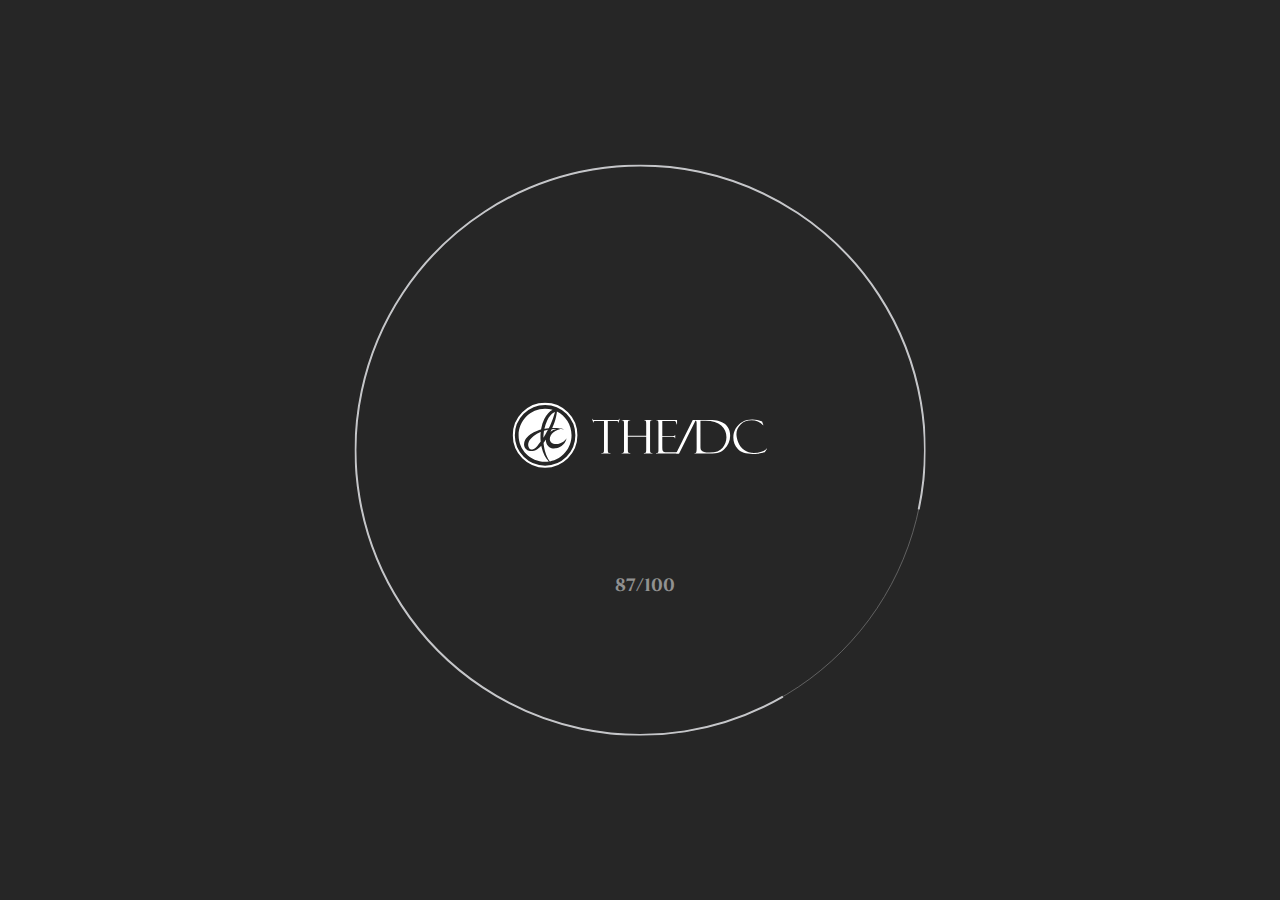
==== commit 0d88529a: "test" ====
--- a/blog.html
+++ b/blog.html
@@ -42,8 +42,7 @@
           <!-- header -->
           <div class="preloader__header mt-auto">
             <img class="preloader__logo" src="img/general/logo-white.svg" alt="logo-preloader" height="50px"/>
-          </div>
-                    
+          </div>    
           <!-- - header -->
           <!-- counter -->
           <div class="preloader__counter h5"><span class="preloader__counter-number preloader__counter-current">0</span><span class="preloader__counter-divider">/</span><span class="preloader__counter-number preloader__counter-total">100</span></div>
@@ -148,12 +147,12 @@
       </div>
       <!-- - Cursor Follower-->
       <!-- PAGE HEADER -->
-      <header class="header header_menu-right header_fixed container-fluid js-header-sticky" id="page-header" data-arts-theme-text="light" data-arts-header-sticky-theme="bg-dark-2" data-arts-header-logo="secondary" data-arts-header-sticky-logo="secondary" data-arts-header-overlay-theme="dark" data-arts-header-overlay-background="#000">
+      <header class="header header_menu-right header_fixed container-fluid js-header-sticky" id="page-header" data-arts-theme-text="light" data-arts-header-sticky-theme="bg-dark-2-glass" data-arts-header-logo="secondary" data-arts-header-sticky-logo="secondary" data-arts-header-overlay-theme="dark" data-arts-header-overlay-background="#000">
         <!-- top bar -->
         <div class="header__container header__controls">
           <div class="row justify-content-between align-items-center">
             <!-- logo -->
-            <div class="col-auto header__col header__col-left"><a class="logo" href="index.html" target="_blank">
+            <div class="col-auto header__col header__col-left"><a class="logo js-href-home" href="#">
                 <div class="logo__wrapper-img">
                   <!-- primary logo version (for light backgrounds)--><img class="logo__img-primary" src="img/general/logo-black.svg" alt="logo" height="20"/>
                   <!-- secondary logo version (for dark backgrounds)--><img class="logo__img-secondary" src="img/general/logo-white.svg" alt="logo" height="20"/>
@@ -211,8 +210,8 @@
                 <div class="header__widget-title small-caps js-split-text split-text" data-split-text-type="lines">Contacts</div>
                 <div class="header__widget-content js-split-text split-text" data-split-text-type="lines">
                   <p>
-                    <a class="js-info-email" href="#"></a>
-                    <p class="js-info-phone"></p>
+                    <a class="js-info-email text-light" href="#"></a>
+                    <p class="js-info-phone text-light"></p>
                   </p>
                 </div>
               </div>
@@ -221,7 +220,7 @@
               <div class="col-lg-4 header__widget">
                 <div class="header__widget-title small-caps js-split-text split-text" data-split-text-type="lines">Office</div>
                 <div class="header__widget-content js-split-text split-text" data-split-text-type="lines">
-                  <p class="js-info-address"></p>
+                  <p class="js-info-address text-light"></p>
                 </div>
               </div>
               <!-- - widget TEXT -->
@@ -229,7 +228,7 @@
               <div class="col-lg-4 header__widget">
                 <div class="header__widget-title small-caps js-split-text split-text" data-split-text-type="lines">Want to Work with Me?</div>
                 <div class="header__widget-content js-split-text split-text" data-split-text-type="lines">
-                  <p><a class="js-href-about" href="#">Get in Touch</a><br/>
+                  <p><a class="js-href-about text-light" href="#">Get in Touch</a><br/>
                   </p>
                 </div>
               </div>
@@ -685,7 +684,7 @@
                 <section class="widget widget_text">
                   <!-- content -->
                   <div class="textwidget">
-                    <p><small>© 2017-<script>document.write(new Date().getFullYear());</script> <a class="js-href-home" href="#">DINHCUONG</a> – All rights reserved.</small></p>
+                    <p><small>© 2017-<span class="js-current-year"></span> <a class="js-href-home text-light" href="#">DINHCUONG</a> – All rights reserved.</small></p>
                   </div>
                   <!-- - content -->
                 </section>
@@ -875,7 +874,6 @@
     <!-- - VENDOR SCRIPTS -->
     <!-- COMPONENTS -->
     <script src="js/components.js"></script>
-    <script src="js/link.js"></script>
     <script src="js/app.js"></script>
     <!-- - COMPONENTS -->
     <script src="https://maps.googleapis.com/maps/api/js?key=AIzaSyBwR_TrF6h7-pMxkKv_q2t8BXX3w6QuFOc" async></script>
--- a/css/app.css
+++ b/css/app.css
@@ -36,7 +36,7 @@
   }
 
   .text-light{
-    color: var(--color-light-1);
+    color: var(--color-light-1) !important;
   }
 
   .social__item a {
